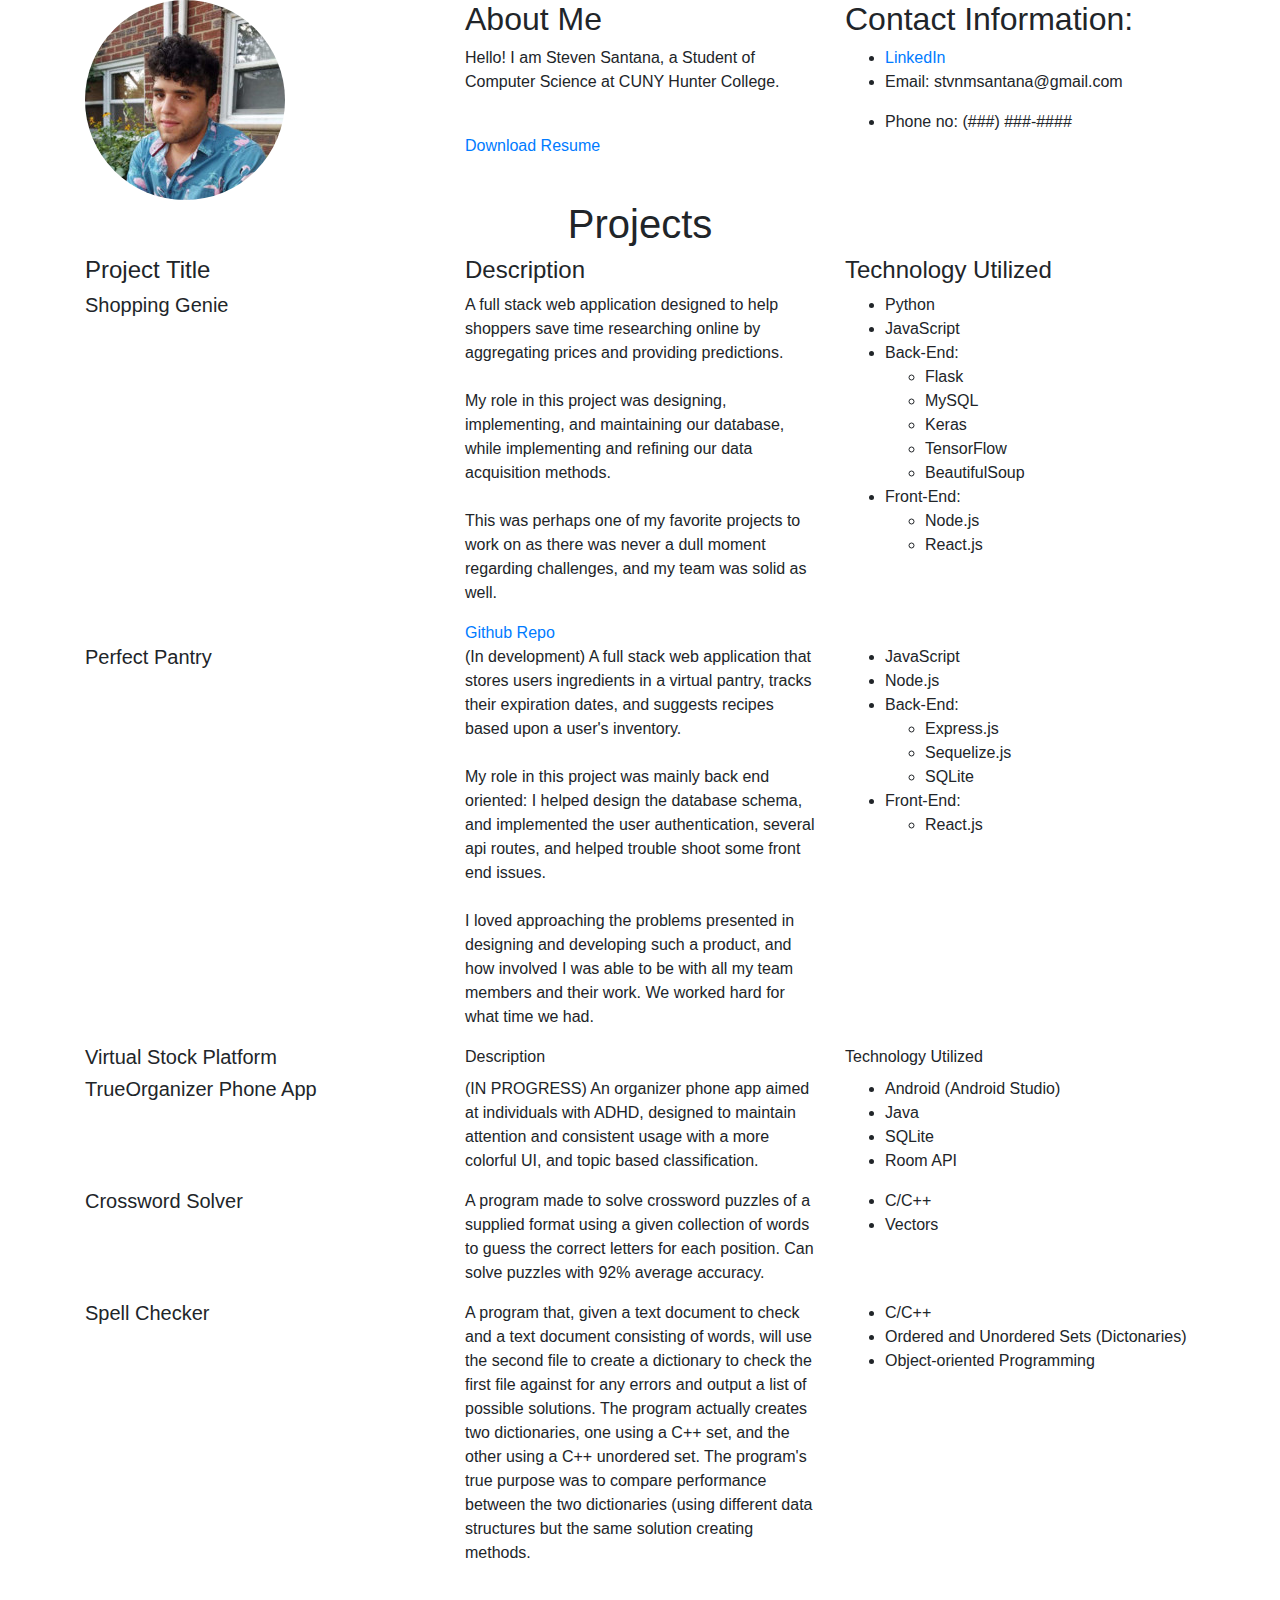
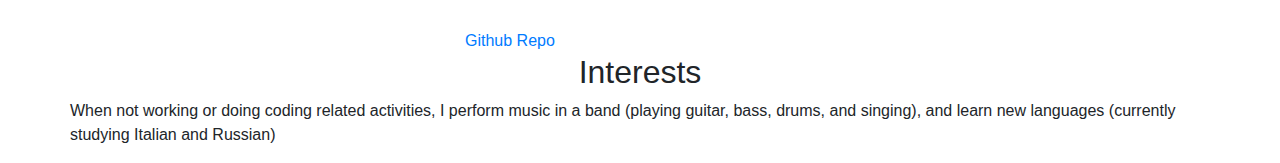
==== index.html @ 8928f5d8 "Update index.html" ====
<!DOCTYPE html>
<html>
  <head>
	<title>Steven Santana's Professional Webpage</title>
	<link rel="stylesheet" href="https://stackpath.bootstrapcdn.com/bootstrap/4.4.1/css/bootstrap.min.css" 
		integrity="sha384-Vkoo8x4CGsO3+Hhxv8T/Q5PaXtkKtu6ug5TOeNV6gBiFeWPGFN9MuhOf23Q9Ifjh" 
		crossorigin="anonymous">
	<!-- <link href="./style.css" type="text/css" rel="stylesheet" /> -->
  </head>
  <body>

	<div class="container">
      
	  <!-- Top Section -->
	  <div class="row" id="top_row">
		  <div class="col-sm">
			<img class="img-fluid rounded-circle" id="prof_pic" src="prof_pic.jpg" />
		  </div>
		  <div class="col-sm">
			<h2>About Me</h2>
			<p>Hello! I am Steven Santana, a Student of Computer Science at CUNY Hunter College.</p>
			<br>
			<a href="" download="">Download Resume</a>  <!-- Your gonna need to link a file to this!  -->
			<!-- Place the file in the same directory as this project, then specify the path  -->
		  </div>
		  <div class="col-sm">
			<h2>Contact Information: </h2>
			<ul>
			  <li>
				<a href="https://www.linkedin.com/in/steven-santana-93425192/" target="_blank" >LinkedIn</a>
			  </li>
			  <li>
				  <p>Email: stvnmsantana@gmail.com</p>
			  </li>
			  <li>
				  <p>Phone no: (###) ###-####</p> 
				  <!-- You can put your phone number here, preferably a Google voice number you don't use as often -->
			  </li>
			</ul>
		  </div>
	  </div>
	</div>
	  
	  <!-- Projects Section-->
	  <div class="container">
		  <div class="row justify-content-center">
			<h1>Projects</h1>
		  </div>
	  </div>
	  <div class="container">
		  <!-- Column Headers-->
		  <div class="row">
			<div class="col-sm">
			  <h4>Project Title</h4>
			</div>
			<div class="col-sm">
			  <h4>Description</h4>
			</div>
			<div class="col-sm">
			  <h4>Technology Utilized</h4>
			</div>
		  </div>
		  <!-- Shopping Genie-->
		  <div class="row">
		  	<div class="col-sm">
			  <h5>Shopping Genie</h5>
			</div>
			<div class="col-sm">
			  <p>A full stack web application designed to help shoppers save time researching online by aggregating prices and providing predictions.
				  <br><br>
				My role in this project was designing, implementing, and maintaining our database, while implementing and refining our data acquisition methods. 
				  <br><br>
				This was perhaps one of my favorite projects to work on as there was never a dull moment regarding challenges, and my team was solid as well.
			  </p>
			  <a href="https://github.com/alialmashhadani89/Shopping-Genie" target="_blank">Github Repo</a>
			</div>
			<div class="col-sm">
			  <ul>
				  <li>Python</li>
				  <li>JavaScript</li>
				  <li>Back-End:
					  <ul>
						  <li>Flask</li>
						  <li>MySQL</li>
						  <li>Keras</li>
						  <li>TensorFlow</li>
						  <li>BeautifulSoup</li>
					  </ul>
				  </li>
				  <li>Front-End:
					<ul>
						<li>Node.js</li>
						<li>React.js</li>
					</ul>
				</li>
			  </ul>
			</div>
		  </div>

		  <!-- Perfect Pantry -->
		  <div class="row">
			<div class="col-sm">
			  <h5>Perfect Pantry</h5>
			</div>
			<div class="col-sm">
				<p>(In development) A full stack web application that stores users ingredients in a virtual pantry, tracks their expiration dates, and suggests recipes based upon a user's inventory.
					<br><br>
					My role in this project was mainly back end oriented: I helped design the database schema, and implemented the user authentication, several api routes, and helped trouble shoot some front end issues.
					<br><br>
					I loved approaching the problems presented in designing and developing such a product, and how involved I was able to be with all my team members and their work. We worked hard for what time we had. 
				</p>
			</div>
			<div class="col-sm">
			  <ul>
				<li>JavaScript</li>
				<li>Node.js</li>
				<li>Back-End:
				  <ul>
					<li>Express.js</li>
					<li>Sequelize.js</li>
					<li>SQLite</li>
					
				  </ul>
				</li>
				<li>Front-End:
				  <ul>
					<li>React.js</li>
				  </ul>
				</li>
			  </ul>
			</div>
		  </div>
		  <!-- Virtual Stock Trading Pantry -->
		  <div class="row">
			<div class="col-sm">
			  <h5>Virtual Stock Platform</h5>
			</div>
			<div class="col-sm">
					Description
			</div>
			<div class="col-sm">
					Technology Utilized
			</div>
		  </div>
		  <!-- Organizer Row -->
		  <div class="row">
			<div class="col-sm">
			  <h5>TrueOrganizer Phone App</h5>
			</div>
			<div class="col-sm">
			  <p>(IN PROGRESS) An organizer phone app aimed at individuals with ADHD, designed to maintain attention and consistent usage with a more colorful UI, and topic based classification. </p>
			</div>
			<div class="col-sm">
			  <ul>
				<li>Android (Android Studio)</li>
				<li>Java</li>
				<li>SQLite</li>
				<li>Room API</li>
			  </ul>
			</div>
		  </div>
		  <!-- Crossword Row -->
		  <div class="row">
			<div class="col-sm">
		      <h5>Crossword Solver</h5>
			</div>
			<div class="col-sm">
			  <p>A program made to solve crossword puzzles of a supplied format using a given collection of words to guess the correct letters for each position. Can solve puzzles with 92% average accuracy. </p>
			</div>
			<div class="col-sm">
			  <ul>
			    <li>C/C++</li>
				<li>Vectors</li>
		      </ul>
			</div>
		  </div>

		  <!-- Spell Checker Row-->
		  <div class="row">
			<div class="col-sm">
			  <h5>Spell Checker</h5>
			</div>
			<div class="col-sm">
			  <p>A program that, given a text document to check and a text document consisting of words, will use the second file to create a dictionary to check the first file against for any errors and output a list of possible solutions.
		
				 The program actually creates two dictionaries, one using a C++ set, and the other using a C++ unordered set. The program's true purpose was to compare performance between the two dictionaries (using different data structures but the same solution creating methods.</p> <br><br>
					
			  <a href="https://github.com/Nannaquin/csci335hp3" target="_blank">Github Repo</a>
			</div>
			<div class="col-sm">
			  <ul>
				<li>C/C++</li>
				<li>Ordered and Unordered Sets (Dictonaries)</li>
				<li>Object-oriented Programming</li>
			  </ul>
			</div>
		  </div>
	  </div>

	  <!-- Bottom Section -->
	  <div class="container">
		  <div class="row justify-content-center">
			<h2>Interests</h2>
		  </div>
		  <div class="row">
			<p>When not working or doing coding related activities, I perform music in a band (playing guitar, bass, drums, and singing), and learn new languages (currently studying Italian and Russian)</p>
		  </div>
	  </div>
	  
	  


	
	<script src="https://code.jquery.com/jquery-3.4.1.slim.min.js" 
		integrity="sha384-J6qa4849blE2+poT4WnyKhv5vZF5SrPo0iEjwBvKU7imGFAV0wwj1yYfoRSJoZ+n" 
		crossorigin="anonymous"></script>
	<script src="https://cdn.jsdelivr.net/npm/popper.js@1.16.0/dist/umd/popper.min.js" 
		integrity="sha384-Q6E9RHvbIyZFJoft+2mJbHaEWldlvI9IOYy5n3zV9zzTtmI3UksdQRVvoxMfooAo" 
		crossorigin="anonymous"></script>
	<script src="https://stackpath.bootstrapcdn.com/bootstrap/4.4.1/js/bootstrap.min.js" 
		integrity="sha384-wfSDF2E50Y2D1uUdj0O3uMBJnjuUD4Ih7YwaYd1iqfktj0Uod8GCExl3Og8ifwB6" 
		crossorigin="anonymous"></script>
  </body>
</html>
---- style.css ----
body {
	background-color: #4d4d4d;
}



.container {
	display: grid;
	width: 98%; /* Orig 98% */
	position: relative;
	margin: auto;
	grid-template-areas: "prof_pic_div about_me networks"
						 "projects projects projects"
						 "field_title field_desc field_tech"
						 "p1_title p1_desc p1_tech"
						 "p2_title p2_desc p2_tech"
						 "p3_title p3_desc p3_tech"
						 "interests interests interests";
	grid-template-rows: auto auto auto auto auto auto auto;
	grid-template-columns: auto auto auto;
}

.container div {

}

.white {
  color: white;	
}

.text_container {
	padding: 8px;
}

h2 {
	
}
.top_section {
	border: 4px solid orange;
}



#prof_pic_div {
	grid-area: prof_pic;
}
#prof_pic {
	
	max-width: 100%;
	height: auto;
}
#about_me {
	grid-area: about_me;
}
#networks {
	grid-area: networks;
}

#projects {
	grid-area: projects;

}

#projects h1 {
	text-align: center;
	text-decoration: underline;
}

.field_section {
	border: 3px solid blue;
	
	
}

#field_title {
	grid-area: field_title;
}

#field_desc {
	grid-area: field_desc;
}
#field_tech {
	grid-area: field_tech;
}

.project_section {
	border: 3px solid green;
}

#p1_title {
	grid-area: p1_title;
}
#p1_desc {
	grid-area: p1_desc;
}
#p1_tech {
	grid_area: p1_tech;
}

#p2_title {
	grid-area: p2_title;
}
#p2_desc {
	grid-area: p2_desc;
}
#p2_tech {
	grid_area: p2_tech;
}
#p3_title {
	grid-area: p3_title;
}
#p3_desc {
	grid-area: p3_desc;
}
#p3_tech {
	grid_area: p3_tech;
}

.bottom_section {
	border: 3px solid orange;
}

#interests {
	grid-area: interests;
	margin-top: 32px;
}







@media only screen and (min-width: 1601px) { }

@media only screen and (max-width: 1600px) { }

@media only screen and (max-width: 1024px) and (orientation: landscape) { }

@media only screen and ((min-width: 480px) and (max-width: 1440px) and (orientation: portrait) { 

    html { 
		font-size: 10px	
	}
	
	#projects {
	grid-area: projects;
	height: 1em;
	}
	
	.container {
	display: grid;
	width: 98%;
	position: relative;
	margin: auto;
	grid-template-areas: "prof_pic_div about_me"
						 "projects projects"
						 "p1_title p1_title"
						 "p1_desc p1_desc"
						 "p1_tech p1_tech"
						 "p2_title p2_title"
						 "p2_desc p2_desc"
						 "p2_tech p2_tech"
						 "p3_title p3_title"
						 "p3_desc p3_desc"
						 "p3_tech p3_tech"
						 "interests networks";
	grid-template-rows: 200px auto auto auto auto auto auto auto auto auto auto 200px;
	grid-template-columns: 1fr 1fr;
    }
	
	.field_section {
		visibility: none !important;
		border: 0px none transparent;
	}
	
}

@media only screen and (max-width: 786px) { 

   
	
    html { 
		font-size: 10px	
	}
	
	#projects {
	grid-area: projects;
	height: 1em;
	}
	
	.container {
	display: grid;
	width: 98%;
	position: relative;
	margin: auto;
	grid-template-areas: "prof_pic_div about_me"
						 "projects projects"
						 "p1_title p1_title"
						 "p1_desc p1_desc"
						 "p1_tech p1_tech"
						 "p2_title p2_title"
						 "p2_desc p2_desc"
						 "p2_tech p2_tech"
						 "p3_title p3_title"
						 "p3_desc p3_desc"
						 "p3_tech p3_tech"
						 "interests networks";
	grid-template-rows: 200px auto auto auto auto auto auto auto auto auto auto 200px;
	grid-template-columns: 1fr 1fr;
    }
	
	.field_section {
		visibility: none !important;
		border: 0px none transparent;
	}
}

@media only screen and (max-width: 480px) { }
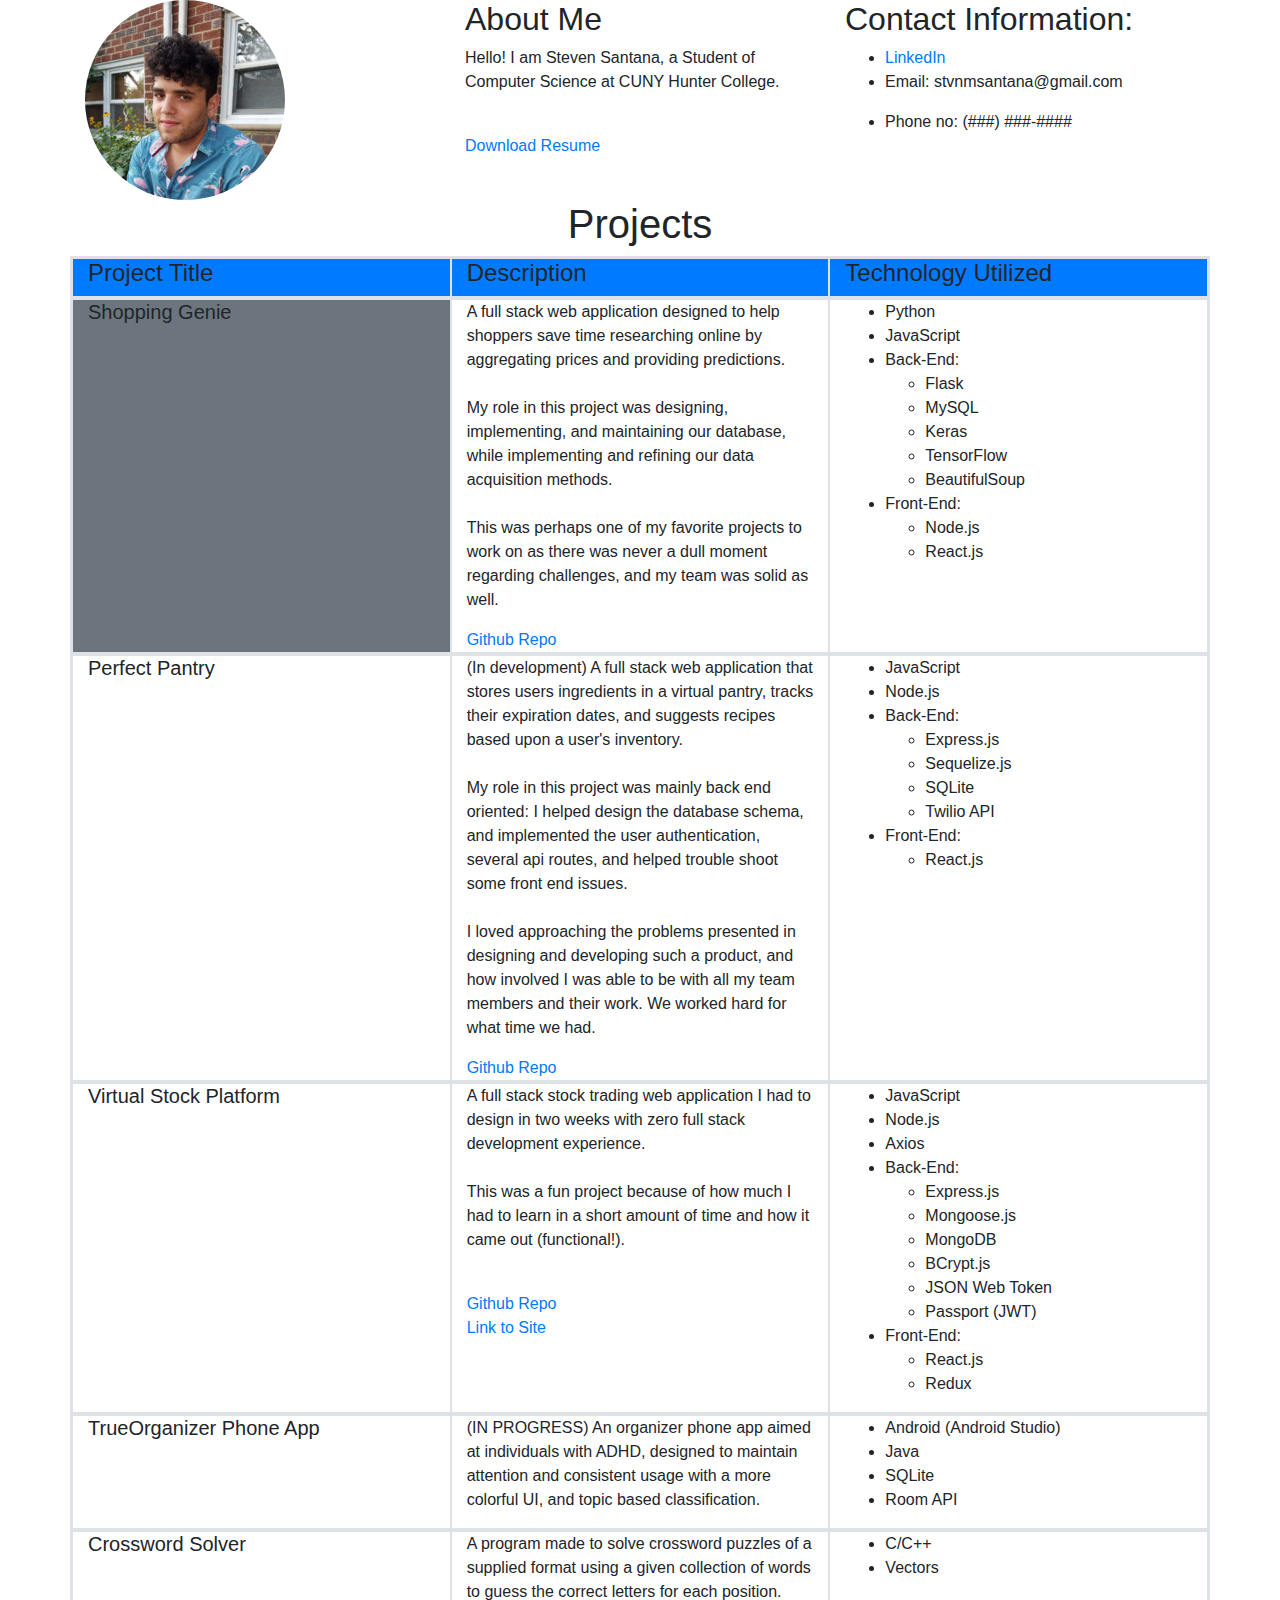
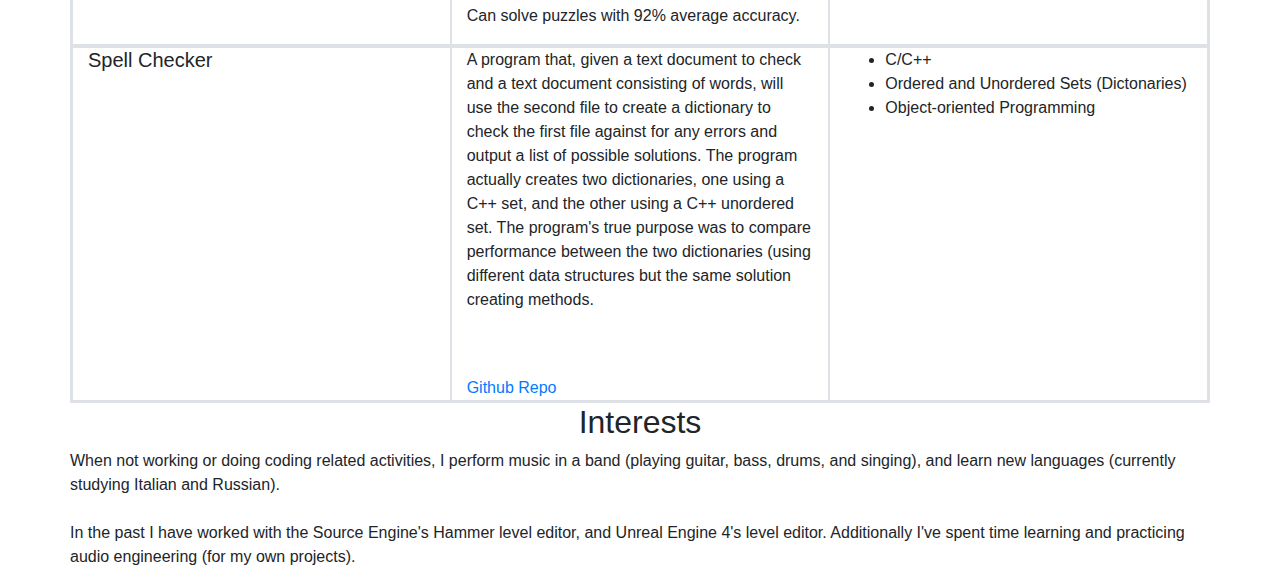
==== commit 56426b70: "Update appearances and information" ====
--- a/index.html
+++ b/index.html
@@ -10,8 +10,7 @@
   </head>
   <body>
 
-	<div class="container">
-      
+	<div class="container"> 
 	  <!-- Top Section -->
 	  <div class="row" id="top_row">
 		  <div class="col-sm">
@@ -48,25 +47,25 @@
 			<h1>Projects</h1>
 		  </div>
 	  </div>
-	  <div class="container">
+	  <div class="container border">
 		  <!-- Column Headers-->
-		  <div class="row">
-			<div class="col-sm">
+		  <div class="row border bg-primary">
+			<div class="col-sm border">
 			  <h4>Project Title</h4>
 			</div>
-			<div class="col-sm">
+			<div class="col-sm border">
 			  <h4>Description</h4>
 			</div>
-			<div class="col-sm">
+			<div class="col-sm border">
 			  <h4>Technology Utilized</h4>
 			</div>
 		  </div>
 		  <!-- Shopping Genie-->
-		  <div class="row">
-		  	<div class="col-sm">
+		  <div class="row border">
+		  	<div class="col-sm border bg-secondary">
 			  <h5>Shopping Genie</h5>
 			</div>
-			<div class="col-sm">
+			<div class="col-sm border">
 			  <p>A full stack web application designed to help shoppers save time researching online by aggregating prices and providing predictions.
 				  <br><br>
 				My role in this project was designing, implementing, and maintaining our database, while implementing and refining our data acquisition methods. 
@@ -75,7 +74,7 @@
 			  </p>
 			  <a href="https://github.com/alialmashhadani89/Shopping-Genie" target="_blank">Github Repo</a>
 			</div>
-			<div class="col-sm">
+			<div class="col-sm border">
 			  <ul>
 				  <li>Python</li>
 				  <li>JavaScript</li>
@@ -99,19 +98,20 @@
 		  </div>
 
 		  <!-- Perfect Pantry -->
-		  <div class="row">
-			<div class="col-sm">
+		  <div class="row border">
+			<div class="col-sm border">
 			  <h5>Perfect Pantry</h5>
 			</div>
-			<div class="col-sm">
+			<div class="col-sm border">
 				<p>(In development) A full stack web application that stores users ingredients in a virtual pantry, tracks their expiration dates, and suggests recipes based upon a user's inventory.
 					<br><br>
 					My role in this project was mainly back end oriented: I helped design the database schema, and implemented the user authentication, several api routes, and helped trouble shoot some front end issues.
 					<br><br>
 					I loved approaching the problems presented in designing and developing such a product, and how involved I was able to be with all my team members and their work. We worked hard for what time we had. 
 				</p>
-			</div>
-			<div class="col-sm">
+				<a href="https://github.com/rehman000/CTP-Project" target="_blank">Github Repo</a>
+			</div>
+			<div class="col-sm border">
 			  <ul>
 				<li>JavaScript</li>
 				<li>Node.js</li>
@@ -120,7 +120,7 @@
 					<li>Express.js</li>
 					<li>Sequelize.js</li>
 					<li>SQLite</li>
-					
+					<li>Twilio API</li>
 				  </ul>
 				</li>
 				<li>Front-End:
@@ -132,26 +132,54 @@
 			</div>
 		  </div>
 		  <!-- Virtual Stock Trading Pantry -->
-		  <div class="row">
-			<div class="col-sm">
+		  <div class="row border">
+			<div class="col-sm border">
 			  <h5>Virtual Stock Platform</h5>
 			</div>
-			<div class="col-sm">
-					Description
-			</div>
-			<div class="col-sm">
-					Technology Utilized
+			<div class="col-sm border">
+			  <p> A full stack stock trading web application I had to design in two weeks with zero full stack development experience.
+				  <br><br>
+				  This was a fun project because of how much I had to learn in a short amount of time and how it came out (functional!).
+				  <br><br>
+			  </p>
+			  <a href="https://github.com/Nannaquin/ttpstage2" target="_blank">Github Repo</a>
+			  <br>
+			  <a href="https://stark-chamber-95861.herokuapp.com/" target="_blank">Link to Site</a>
+			</div>
+			<div class="col-sm border">
+				<ul>
+					<li>JavaScript</li>
+					<li>Node.js</li>
+					<li>Axios</li>
+					<li>Back-End:
+					  <ul>
+						<li>Express.js</li>
+						<li>Mongoose.js</li>
+						<li>MongoDB</li>
+						<li>BCrypt.js</li>
+						<li>JSON Web Token</li>
+						<li>Passport (JWT)</li>
+					  </ul>
+					</li>
+					<li>Front-End:
+					  <ul>
+						<li>React.js</li>
+						<li>Redux</li>
+
+					  </ul>
+					</li>
+				  </ul>
 			</div>
 		  </div>
 		  <!-- Organizer Row -->
-		  <div class="row">
-			<div class="col-sm">
+		  <div class="row border">
+			<div class="col-sm border">
 			  <h5>TrueOrganizer Phone App</h5>
 			</div>
-			<div class="col-sm">
+			<div class="col-sm border">
 			  <p>(IN PROGRESS) An organizer phone app aimed at individuals with ADHD, designed to maintain attention and consistent usage with a more colorful UI, and topic based classification. </p>
 			</div>
-			<div class="col-sm">
+			<div class="col-sm border">
 			  <ul>
 				<li>Android (Android Studio)</li>
 				<li>Java</li>
@@ -161,14 +189,14 @@
 			</div>
 		  </div>
 		  <!-- Crossword Row -->
-		  <div class="row">
-			<div class="col-sm">
+		  <div class="row border">
+			<div class="col-sm border">
 		      <h5>Crossword Solver</h5>
 			</div>
-			<div class="col-sm">
+			<div class="col-sm border">
 			  <p>A program made to solve crossword puzzles of a supplied format using a given collection of words to guess the correct letters for each position. Can solve puzzles with 92% average accuracy. </p>
 			</div>
-			<div class="col-sm">
+			<div class="col-sm border">
 			  <ul>
 			    <li>C/C++</li>
 				<li>Vectors</li>
@@ -177,18 +205,18 @@
 		  </div>
 
 		  <!-- Spell Checker Row-->
-		  <div class="row">
-			<div class="col-sm">
+		  <div class="row border">
+			<div class="col-sm border">
 			  <h5>Spell Checker</h5>
 			</div>
-			<div class="col-sm">
+			<div class="col-sm border">
 			  <p>A program that, given a text document to check and a text document consisting of words, will use the second file to create a dictionary to check the first file against for any errors and output a list of possible solutions.
 		
 				 The program actually creates two dictionaries, one using a C++ set, and the other using a C++ unordered set. The program's true purpose was to compare performance between the two dictionaries (using different data structures but the same solution creating methods.</p> <br><br>
 					
 			  <a href="https://github.com/Nannaquin/csci335hp3" target="_blank">Github Repo</a>
 			</div>
-			<div class="col-sm">
+			<div class="col-sm border">
 			  <ul>
 				<li>C/C++</li>
 				<li>Ordered and Unordered Sets (Dictonaries)</li>
@@ -204,7 +232,11 @@
 			<h2>Interests</h2>
 		  </div>
 		  <div class="row">
-			<p>When not working or doing coding related activities, I perform music in a band (playing guitar, bass, drums, and singing), and learn new languages (currently studying Italian and Russian)</p>
+			<p>When not working or doing coding related activities, I perform music in a band (playing guitar, bass, drums, and singing), and learn new languages (currently studying Italian and Russian).
+				<br><br>
+				In the past I have worked with the Source Engine's Hammer level editor, and Unreal Engine 4's level editor. Additionally I've spent time learning and practicing audio engineering (for my own projects).
+
+			</p>
 		  </div>
 	  </div>
 	  
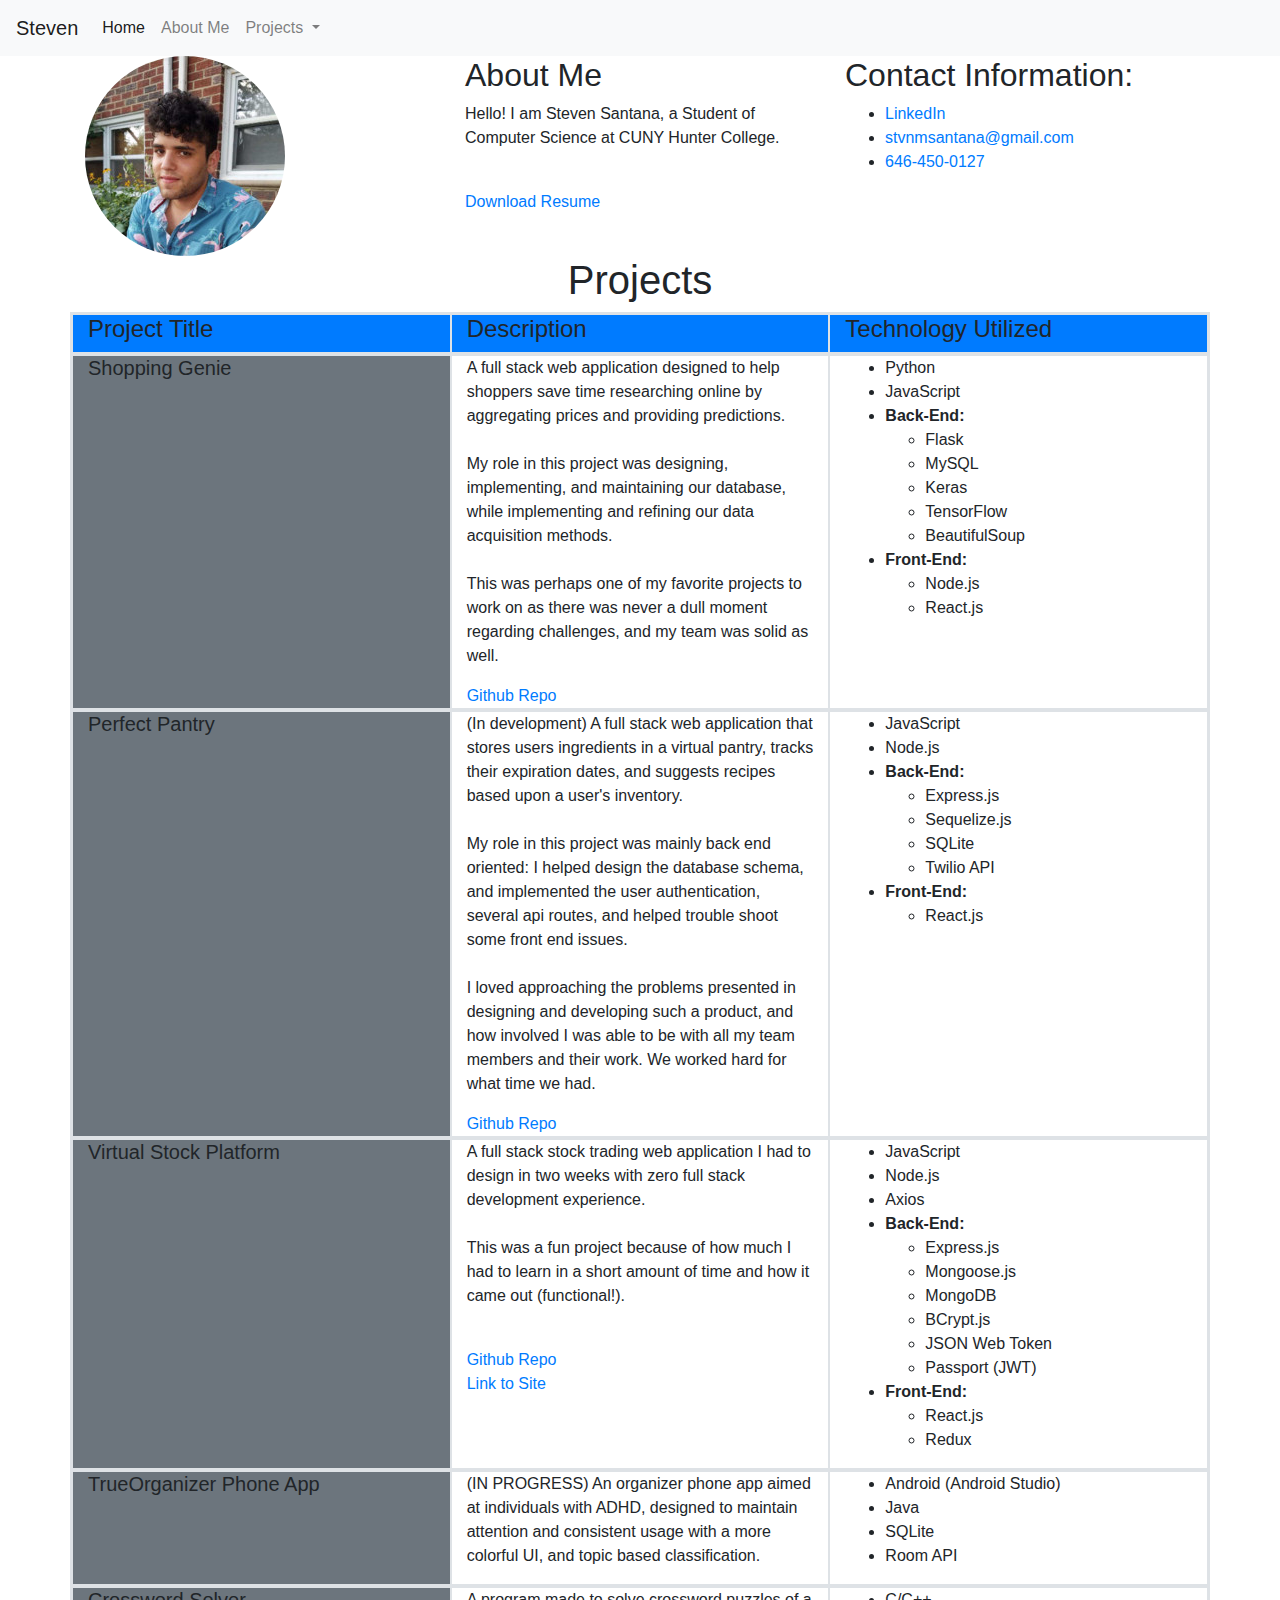
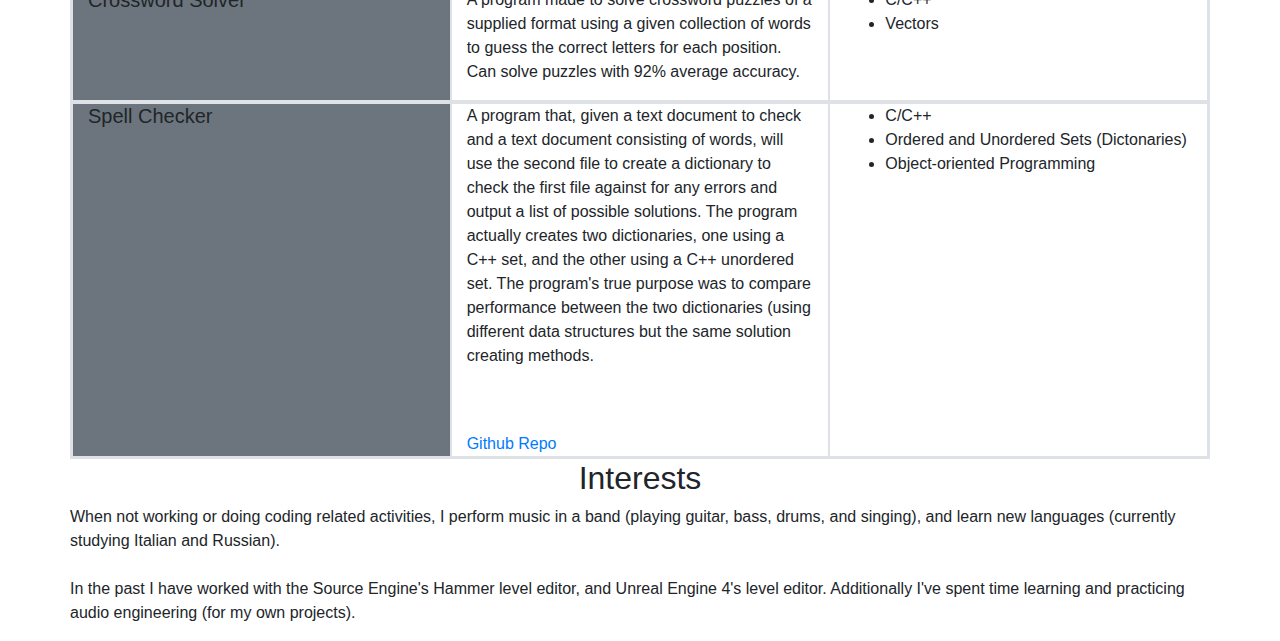
==== commit 238c1cde: "Merge pull request #2 from Nannaquin/stage2" ====
--- a/index.html
+++ b/index.html
@@ -6,9 +6,41 @@
 	<link rel="stylesheet" href="https://stackpath.bootstrapcdn.com/bootstrap/4.4.1/css/bootstrap.min.css" 
 		integrity="sha384-Vkoo8x4CGsO3+Hhxv8T/Q5PaXtkKtu6ug5TOeNV6gBiFeWPGFN9MuhOf23Q9Ifjh" 
 		crossorigin="anonymous">
-	<!-- <link href="./style.css" type="text/css" rel="stylesheet" /> -->
+	<link rel="stylesheet" href="https://cdnjs.cloudflare.com/ajax/libs/font-awesome/4.7.0/css/font-awesome.min.css">
+	<link href="./style.css" type="text/css" rel="stylesheet" />
   </head>
   <body>
+	<!-- Nav Bar-->
+	<nav class="navbar navbar-expand-lg navbar-light bg-light">
+		<a class="navbar-brand" href="#">Steven</a>
+		<button class="navbar-toggler" type="button" data-toggle="collapse" data-target="#navbarSupportedContent" aria-controls="navbarSupportedContent" aria-expanded="false" aria-label="Toggle navigation">
+			<span class="navbar-toggler-icon"></span>
+		</button>
+
+		<div class="collapse navbar-collapse" id="navbarSupportedContent">
+			<ul class="navbar-nav mr-auto">
+				<li class="nav-item active">
+					<a class="nav-link" href="#">Home <span class="sr-only">(current)</span></a>
+				</li>
+				<!-- A Simple Link in the Nav Bar-->
+				<li class="nav-item">
+					<a class="nav-link" href="about-me.html">About Me</a>
+				</li>
+				
+				<!-- Drop Down-->
+				<li class="nav-item dropdown">
+					<a class="nav-link dropdown-toggle" href="#" id="navbarDropdown" role="button" data-toggle="dropdown" aria-haspopup="true" aria-expanded="false">
+					Projects		
+					</a>
+					<div class="dropdown-menu" aria-labelledby="navbarDropdown">
+						<a class="dropdown-item" href="#">Full Stack Projects</a>
+						<a class="dropdown-item" href="#">Personal Projects</a>
+						<a class="dropdown-item" href="#">Other Projects</a>
+					</div>
+				</li>
+			</ul>
+		</div>
+	</nav>
 
 	<div class="container"> 
 	  <!-- Top Section -->
@@ -25,15 +57,15 @@
 		  </div>
 		  <div class="col-sm">
 			<h2>Contact Information: </h2>
-			<ul>
+			<ul>	
 			  <li>
 				<a href="https://www.linkedin.com/in/steven-santana-93425192/" target="_blank" >LinkedIn</a>
 			  </li>
 			  <li>
-				  <p>Email: stvnmsantana@gmail.com</p>
+				  <a href="mailto:stvnmsantana@gmail.com">stvnmsantana@gmail.com</a>
 			  </li>
 			  <li>
-				  <p>Phone no: (###) ###-####</p> 
+				  <a href="tel:646-450-0127">646-450-0127</a>
 				  <!-- You can put your phone number here, preferably a Google voice number you don't use as often -->
 			  </li>
 			</ul>
@@ -78,7 +110,7 @@
 			  <ul>
 				  <li>Python</li>
 				  <li>JavaScript</li>
-				  <li>Back-End:
+				  <li><b>Back-End:</b>
 					  <ul>
 						  <li>Flask</li>
 						  <li>MySQL</li>
@@ -87,7 +119,7 @@
 						  <li>BeautifulSoup</li>
 					  </ul>
 				  </li>
-				  <li>Front-End:
+				  <li><b>Front-End:</b>
 					<ul>
 						<li>Node.js</li>
 						<li>React.js</li>
@@ -99,7 +131,7 @@
 
 		  <!-- Perfect Pantry -->
 		  <div class="row border">
-			<div class="col-sm border">
+			<div class="col-sm border bg-secondary">
 			  <h5>Perfect Pantry</h5>
 			</div>
 			<div class="col-sm border">
@@ -115,7 +147,7 @@
 			  <ul>
 				<li>JavaScript</li>
 				<li>Node.js</li>
-				<li>Back-End:
+				<li><b>Back-End:</b>
 				  <ul>
 					<li>Express.js</li>
 					<li>Sequelize.js</li>
@@ -123,7 +155,7 @@
 					<li>Twilio API</li>
 				  </ul>
 				</li>
-				<li>Front-End:
+				<li><b>Front-End:</b>
 				  <ul>
 					<li>React.js</li>
 				  </ul>
@@ -133,7 +165,7 @@
 		  </div>
 		  <!-- Virtual Stock Trading Pantry -->
 		  <div class="row border">
-			<div class="col-sm border">
+			<div class="col-sm border bg-secondary">
 			  <h5>Virtual Stock Platform</h5>
 			</div>
 			<div class="col-sm border">
@@ -151,7 +183,7 @@
 					<li>JavaScript</li>
 					<li>Node.js</li>
 					<li>Axios</li>
-					<li>Back-End:
+					<li><b>Back-End:</b>
 					  <ul>
 						<li>Express.js</li>
 						<li>Mongoose.js</li>
@@ -161,7 +193,7 @@
 						<li>Passport (JWT)</li>
 					  </ul>
 					</li>
-					<li>Front-End:
+					<li><b>Front-End:</b>
 					  <ul>
 						<li>React.js</li>
 						<li>Redux</li>
@@ -173,7 +205,7 @@
 		  </div>
 		  <!-- Organizer Row -->
 		  <div class="row border">
-			<div class="col-sm border">
+			<div class="col-sm border bg-secondary">
 			  <h5>TrueOrganizer Phone App</h5>
 			</div>
 			<div class="col-sm border">
@@ -190,7 +222,7 @@
 		  </div>
 		  <!-- Crossword Row -->
 		  <div class="row border">
-			<div class="col-sm border">
+			<div class="col-sm border bg-secondary">
 		      <h5>Crossword Solver</h5>
 			</div>
 			<div class="col-sm border">
@@ -206,7 +238,7 @@
 
 		  <!-- Spell Checker Row-->
 		  <div class="row border">
-			<div class="col-sm border">
+			<div class="col-sm border bg-secondary">
 			  <h5>Spell Checker</h5>
 			</div>
 			<div class="col-sm border">
@@ -254,4 +286,6 @@
 		integrity="sha384-wfSDF2E50Y2D1uUdj0O3uMBJnjuUD4Ih7YwaYd1iqfktj0Uod8GCExl3Og8ifwB6" 
 		crossorigin="anonymous"></script>
   </body>
+
+  <!-- Next iteration should have a home page, a projects page, and a more detailed about me page-->
 </html>--- a/style.css
+++ b/style.css
@@ -1,129 +1,10 @@
-body {
-	background-color: #4d4d4d;
-}
-
-
-
-.container {
-	display: grid;
-	width: 98%; /* Orig 98% */
-	position: relative;
-	margin: auto;
-	grid-template-areas: "prof_pic_div about_me networks"
-						 "projects projects projects"
-						 "field_title field_desc field_tech"
-						 "p1_title p1_desc p1_tech"
-						 "p2_title p2_desc p2_tech"
-						 "p3_title p3_desc p3_tech"
-						 "interests interests interests";
-	grid-template-rows: auto auto auto auto auto auto auto;
-	grid-template-columns: auto auto auto;
-}
-
-.container div {
-
-}
-
-.white {
-  color: white;	
-}
-
-.text_container {
-	padding: 8px;
-}
-
-h2 {
-	
-}
-.top_section {
-	border: 4px solid orange;
-}
-
-
-
-#prof_pic_div {
-	grid-area: prof_pic;
-}
-#prof_pic {
-	
-	max-width: 100%;
-	height: auto;
-}
-#about_me {
-	grid-area: about_me;
-}
-#networks {
-	grid-area: networks;
-}
-
-#projects {
-	grid-area: projects;
-
-}
-
-#projects h1 {
+.fa {
+	padding: 20px;
+	font-size: 30px;
+	width: 50px;
 	text-align: center;
-	text-decoration: underline;
-}
-
-.field_section {
-	border: 3px solid blue;
-	
-	
-}
-
-#field_title {
-	grid-area: field_title;
-}
-
-#field_desc {
-	grid-area: field_desc;
-}
-#field_tech {
-	grid-area: field_tech;
-}
-
-.project_section {
-	border: 3px solid green;
-}
-
-#p1_title {
-	grid-area: p1_title;
-}
-#p1_desc {
-	grid-area: p1_desc;
-}
-#p1_tech {
-	grid_area: p1_tech;
-}
-
-#p2_title {
-	grid-area: p2_title;
-}
-#p2_desc {
-	grid-area: p2_desc;
-}
-#p2_tech {
-	grid_area: p2_tech;
-}
-#p3_title {
-	grid-area: p3_title;
-}
-#p3_desc {
-	grid-area: p3_desc;
-}
-#p3_tech {
-	grid_area: p3_tech;
-}
-
-.bottom_section {
-	border: 3px solid orange;
-}
-
-#interests {
-	grid-area: interests;
-	margin-top: 32px;
-}
+	text-decoration: none;
+}  
 
 
 
@@ -137,6 +18,7 @@
 
 @media only screen and (max-width: 1024px) and (orientation: landscape) { }
 
+/* Apparently doesn't register on my phone which has a width of 1440px */
 @media only screen and ((min-width: 480px) and (max-width: 1440px) and (orientation: portrait) { 
 
     html { 
@@ -216,4 +98,4 @@
 	}
 }
 
-@media only screen and (max-width: 480px) { }
+@media only screen and (max-width: 480px) { }